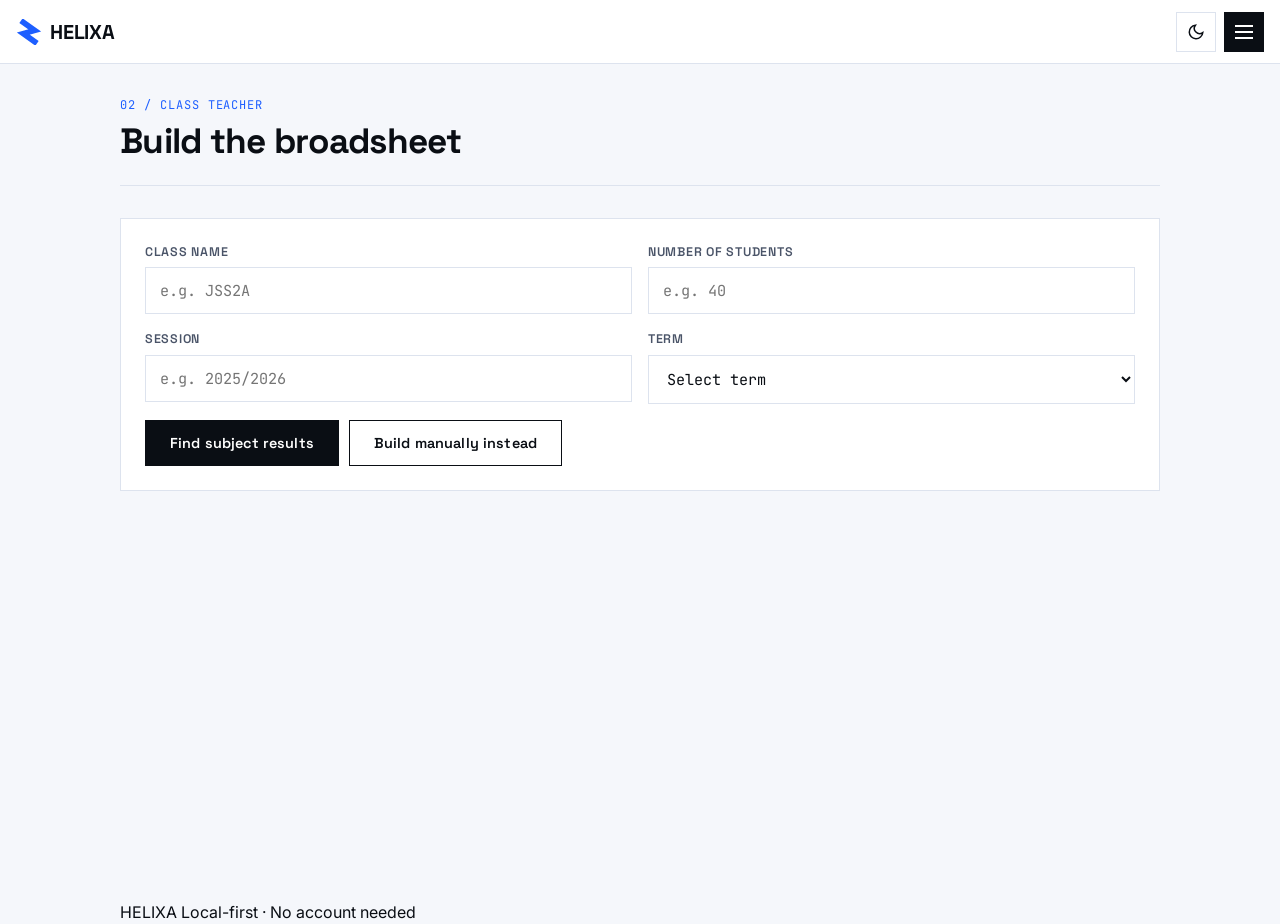
==== class-teacher.html @ 457ab2d5 "Add files via upload" ====
<!DOCTYPE html>
<html lang="en">
<head>
<meta charset="UTF-8">
<meta name="viewport" content="width=device-width, initial-scale=1.0">
<title>Class Teacher — HELIXA</title>
<link rel="preconnect" href="https://fonts.googleapis.com">
<link href="https://fonts.googleapis.com/css2?family=Space+Grotesk:wght@500;600;700&family=Inter:wght@400;500;600&family=JetBrains+Mono:wght@400;500;600;700&display=swap" rel="stylesheet">
<link rel="stylesheet" href="style.css">
</head>
<body>

<nav class="navbar">
  <a href="index.html" class="brand">
    <svg class="brand-mark" viewBox="0 0 32 32" aria-hidden="true">
      <path class="strand" d="M9 4 L23 14 L9 18 L23 28"/>
    </svg>
    HELIXA
  </a>
  <div class="nav-actions">
    <button class="theme-toggle" aria-label="Toggle theme">
      <svg class="icon-moon" viewBox="0 0 24 24" fill="none" stroke="currentColor" stroke-width="2"><path d="M21 12.79A9 9 0 1 1 11.21 3 7 7 0 0 0 21 12.79z"/></svg>
      <svg class="icon-sun" viewBox="0 0 24 24" fill="none" stroke="currentColor" stroke-width="2"><circle cx="12" cy="12" r="5"/><path d="M12 1v2M12 21v2M4.22 4.22l1.42 1.42M18.36 18.36l1.42 1.42M1 12h2M21 12h2M4.22 19.78l1.42-1.42M18.36 5.64l1.42-1.42"/></svg>
    </button>
    <button class="menu-btn" aria-label="Open menu" aria-expanded="false">
      <span></span><span></span><span></span>
    </button>
  </div>
</nav>

<div class="drawer-overlay"></div>
<aside class="drawer" aria-hidden="true">
  <div class="drawer-header">
    <span class="brand" style="font-size:1.05rem;">Menu</span>
    <button class="drawer-close" aria-label="Close menu">&times;</button>
  </div>
  <nav class="drawer-nav">
    <a href="subject-teacher.html" class="drawer-link" data-page="subject"><span class="num">01</span>Subject Teacher</a>
    <a href="class-teacher.html" class="drawer-link" data-page="class"><span class="num">02</span>Class Teacher</a>
    <a href="history.html" class="drawer-link" data-page="history"><span class="num">03</span>History</a>
    <a href="settings.html" class="drawer-link" data-page="settings"><span class="num">04</span>Settings</a>
  </nav>
</aside>

<main>
  <div class="page-wrap">
    <div class="page-header">
      <div class="eyebrow">02 / Class Teacher</div>
      <h1>Build the broadsheet</h1>
    </div>

    <div class="card mb-24" id="setup-card">
      <div class="form-grid form-grid-2">
        <div class="field">
          <label for="className">Class name</label>
          <input type="text" id="className" placeholder="e.g. JSS2A" autocomplete="off">
          <span class="field-error" id="err-className">Class name is required</span>
        </div>
        <div class="field">
          <label for="numStudents">Number of students</label>
          <input type="number" id="numStudents" min="1" placeholder="e.g. 40">
          <span class="field-error" id="err-numStudents">Enter a valid number above 0</span>
        </div>
      </div>
      <div class="form-grid form-grid-2">
        <div class="field">
          <label for="session">Session</label>
          <input type="text" id="session" placeholder="e.g. 2025/2026" autocomplete="off">
          <span class="field-error" id="err-session">Session is required</span>
        </div>
        <div class="field">
          <label for="term">Term</label>
          <select id="term">
            <option value="">Select term</option>
            <option value="First Term">First Term</option>
            <option value="Second Term">Second Term</option>
            <option value="Third Term">Third Term</option>
          </select>
          <span class="field-error" id="err-term">Term is required</span>
        </div>
      </div>
      <div class="btn-row">
        <button class="btn btn-primary" id="findImportsBtn">Find subject results</button>
        <button class="btn btn-secondary" id="generateBtn">Build manually instead</button>
      </div>
    </div>

    <div class="card mb-24" id="import-card" style="display:none;">
      <h2 style="font-size:1.05rem; margin-bottom:6px;">Subjects found for this class</h2>
      <p class="text-secondary" style="font-size:0.85rem; margin-bottom:16px;">Select the subjects to pull into the broadsheet. Each student's saved <strong>total</strong> for that subject will be imported.</p>
      <div id="import-list"></div>
      <div class="btn-row mt-24">
        <button class="btn btn-primary" id="importBtn">Import selected</button>
      </div>
    </div>

    <div id="manual-subjects-card" class="card mb-24" style="display:none;">
      <h2 style="font-size:1.05rem; margin-bottom:6px;">Subject columns</h2>
      <p class="text-secondary" style="font-size:0.85rem; margin-bottom:16px;">Add the subjects this class takes. You'll enter each student's total per subject.</p>
      <div class="btn-row" style="margin-bottom:14px;" id="subject-chip-row"></div>
      <div class="form-grid form-grid-2" style="align-items:end;">
        <div class="field" style="margin-bottom:0;">
          <label for="newSubjectName">Subject name</label>
          <input type="text" id="newSubjectName" placeholder="e.g. Mathematics">
        </div>
        <button class="btn btn-secondary" id="addSubjectBtn" style="margin-bottom:16px;">Add subject</button>
      </div>
      <div class="btn-row mt-24">
        <button class="btn btn-primary" id="buildManualBtn">Build table</button>
      </div>
    </div>

    <div id="table-section" style="display:none;">
      <div class="flex-between mb-24">
        <h2 style="font-size:1.1rem;">Broadsheet</h2>
        <span class="text-secondary" id="table-meta" style="font-size:0.85rem;"></span>
      </div>

      <div class="table-scroll mb-24">
        <table class="results" id="scoreTable">
          <thead>
            <tr id="theadRow">
              <th>S/No</th>
              <th>Student Name</th>
              <!-- subject columns injected here -->
              <th>Total</th>
              <th>Average</th>
              <th>Position</th>
            </tr>
          </thead>
          <tbody id="tableBody"></tbody>
        </table>
      </div>

      <div class="btn-row mb-24">
        <button class="btn btn-primary" id="computeBtn">Compute</button>
        <button class="btn btn-secondary" id="saveBtn">Save</button>
        <button class="btn btn-ghost" id="resetBtn">Reset</button>
      </div>

      <div id="summary-section" style="display:none;">
        <div class="stat-grid mb-24">
          <div class="stat-card">
            <span class="stat-value" id="stat-total">—</span>
            <span class="stat-label">Total Students</span>
          </div>
          <div class="stat-card">
            <span class="stat-value" id="stat-passed">—</span>
            <span class="stat-label">Passed</span>
          </div>
          <div class="stat-card">
            <span class="stat-value" id="stat-failed">—</span>
            <span class="stat-label">Failed</span>
          </div>
          <div class="stat-card">
            <span class="stat-value" id="stat-highest">—</span>
            <span class="stat-label">Highest Average</span>
          </div>
          <div class="stat-card">
            <span class="stat-value" id="stat-lowest">—</span>
            <span class="stat-label">Lowest Average</span>
          </div>
          <div class="stat-card">
            <span class="stat-value" id="stat-classAvg">—</span>
            <span class="stat-label">Class Average</span>
          </div>
        </div>

        <div class="card">
          <h2 style="font-size:1.05rem; margin-bottom:16px;">Performance breakdown</h2>
          <div style="display:flex; flex-wrap:wrap; gap:24px; align-items:center;">
            <svg id="pieChart" width="180" height="180" viewBox="0 0 180 180" role="img" aria-label="Performance breakdown pie chart"></svg>
            <div id="pieLegend" style="display:flex; flex-direction:column; gap:8px;"></div>
          </div>
        </div>
      </div>
    </div>
  </div>
</main>

<footer>
  <div class="page-wrap">
    <span>HELIXA</span>
    <span>Local-first &middot; No account needed</span>
  </div>
</footer>

<script src="app.js"></script>
<script>
HELIXA.initChrome('class');

const settings = HELIXA.getSettings();
let currentRecord = null;
let subjectColumns = []; // array of subject name strings
let importedTotals = null; // { subjectName: [{name, total}, ...] } when using import flow

const els = {
  className: document.getElementById('className'),
  numStudents: document.getElementById('numStudents'),
  session: document.getElementById('session'),
  term: document.getElementById('term'),
  findImportsBtn: document.getElementById('findImportsBtn'),
  generateBtn: document.getElementById('generateBtn'),
  importCard: document.getElementById('import-card'),
  importList: document.getElementById('import-list'),
  importBtn: document.getElementById('importBtn'),
  manualSubjectsCard: document.getElementById('manual-subjects-card'),
  subjectChipRow: document.getElementById('subject-chip-row'),
  newSubjectName: document.getElementById('newSubjectName'),
  addSubjectBtn: document.getElementById('addSubjectBtn'),
  buildManualBtn: document.getElementById('buildManualBtn'),
  tableSection: document.getElementById('table-section'),
  theadRow: document.getElementById('theadRow'),
  tableBody: document.getElementById('tableBody'),
  tableMeta: document.getElementById('table-meta'),
  computeBtn: document.getElementById('computeBtn'),
  saveBtn: document.getElementById('saveBtn'),
  resetBtn: document.getElementById('resetBtn'),
  summarySection: document.getElementById('summary-section')
};

function clearFieldError(id) {
  const input = document.getElementById(id);
  const err = document.getElementById('err-' + id);
  if (input) input.classList.remove('invalid');
  if (err) err.classList.remove('show');
}
function setFieldError(id) {
  const input = document.getElementById(id);
  const err = document.getElementById('err-' + id);
  if (input) input.classList.add('invalid');
  if (err) err.classList.add('show');
}

function validateSetup() {
  let valid = true;
  ['className', 'session'].forEach(id => {
    clearFieldError(id);
    if (!HELIXA.validateRequired(els[id].value)) { setFieldError(id); valid = false; }
  });
  clearFieldError('term');
  if (!HELIXA.validateRequired(els.term.value)) { setFieldError('term'); valid = false; }
  clearFieldError('numStudents');
  const n = Number(els.numStudents.value);
  if (!HELIXA.validateRequired(els.numStudents.value) || isNaN(n) || n <= 0 || !Number.isInteger(n)) {
    setFieldError('numStudents'); valid = false;
  }
  return valid;
}

// ---- Import flow ----

els.findImportsBtn.addEventListener('click', () => {
  if (!validateSetup()) { HELIXA.showToast('Please fix the highlighted fields', 'error'); return; }
  const matches = HELIXA.findSubjectRecords(els.className.value.trim(), els.session.value.trim(), els.term.value);
  els.manualSubjectsCard.style.display = 'none';
  if (!matches.length) {
    els.importCard.style.display = 'block';
    els.importList.innerHTML = `<div class="empty-state"><h3>No saved subject results found</h3><p>Nothing matches ${els.className.value.trim()} · ${els.session.value.trim()} · ${els.term.value} yet. Ask subject teachers to save their results first, or build the broadsheet manually.</p></div>`;
    els.importBtn.style.display = 'none';
    return;
  }
  els.importBtn.style.display = 'inline-flex';
  els.importList.innerHTML = matches.map(rec => `
    <label class="switch-row" style="cursor:pointer;">
      <span class="switch-row-text">
        <strong>${rec.subjectName}</strong>
        <span>${rec.students.length} students · saved ${HELIXA.formatDate(rec.updatedAt)}</span>
      </span>
      <input type="checkbox" class="import-check" data-record-id="${rec.id}" checked style="width:20px;height:20px;">
    </label>
  `).join('');
  els.importCard.style.display = 'block';
  els.importCard.scrollIntoView({ behavior: 'smooth', block: 'start' });
});

els.importBtn.addEventListener('click', () => {
  const checked = Array.from(document.querySelectorAll('.import-check:checked'));
  if (!checked.length) { HELIXA.showToast('Select at least one subject', 'error'); return; }

  const records = checked.map(c => HELIXA.getRecord(c.dataset.recordId));
  subjectColumns = records.map(r => r.subjectName);

  // Union of all student names across imported subjects, preserving first-seen order
  const nameOrder = [];
  const studentMap = {}; // name -> { subjectName: total }
  records.forEach(rec => {
    rec.students.forEach(s => {
      const key = s.name && s.name.trim() ? s.name.trim() : `S/No ${s.sno} (${rec.subjectName})`;
      if (!studentMap[key]) { studentMap[key] = {}; nameOrder.push(key); }
      studentMap[key][rec.subjectName] = s.total;
    });
  });

  importedTotals = { nameOrder, studentMap };
  els.numStudents.value = nameOrder.length;
  buildTable(subjectColumns, nameOrder, studentMap);
  HELIXA.showToast(`Imported ${subjectColumns.length} subject${subjectColumns.length > 1 ? 's' : ''}`, 'success');
});

// ---- Manual flow ----

els.generateBtn.addEventListener('click', () => {
  if (!validateSetup()) { HELIXA.showToast('Please fix the highlighted fields', 'error'); return; }
  els.importCard.style.display = 'none';
  els.manualSubjectsCard.style.display = 'block';
  els.manualSubjectsCard.scrollIntoView({ behavior: 'smooth', block: 'start' });
});

function renderSubjectChips() {
  els.subjectChipRow.innerHTML = subjectColumns.map((s, i) => `
    <span class="badge badge-verygood" style="display:inline-flex; align-items:center; gap:6px;">
      ${s} <button type="button" data-idx="${i}" class="remove-subject" style="background:none;border:none;color:inherit;cursor:pointer;font-weight:700;">&times;</button>
    </span>
  `).join('') || '<span class="text-secondary" style="font-size:0.85rem;">No subjects added yet</span>';

  els.subjectChipRow.querySelectorAll('.remove-subject').forEach(btn => {
    btn.addEventListener('click', () => {
      subjectColumns.splice(Number(btn.dataset.idx), 1);
      renderSubjectChips();
    });
  });
}

els.addSubjectBtn.addEventListener('click', () => {
  const name = els.newSubjectName.value.trim();
  if (!name) { HELIXA.showToast('Enter a subject name', 'error'); return; }
  if (subjectColumns.includes(name)) { HELIXA.showToast('Subject already added', 'error'); return; }
  subjectColumns.push(name);
  els.newSubjectName.value = '';
  renderSubjectChips();
});

els.buildManualBtn.addEventListener('click', () => {
  if (!subjectColumns.length) { HELIXA.showToast('Add at least one subject', 'error'); return; }
  importedTotals = null;
  buildTable(subjectColumns, null, null);
});

// ---- Table building ----

function buildTable(subjects, nameOrder, studentMap) {
  // header
  const subjectHeaders = subjects.map(s => `<th data-subject="${s}">${s}</th>`).join('');
  els.theadRow.innerHTML = `<th>S/No</th><th>Student Name</th>${subjectHeaders}<th>Total</th><th>Average</th><th>Position</th>`;

  const n = Number(els.numStudents.value);
  els.tableBody.innerHTML = '';

  for (let i = 0; i < n; i++) {
    const tr = document.createElement('tr');
    const name = nameOrder ? nameOrder[i] : '';
    const subjectCells = subjects.map(s => {
      const val = studentMap && nameOrder ? (studentMap[nameOrder[i]][s] ?? '') : '';
      return `<td class="${importedTotals ? 'imported-col' : ''}"><input type="number" data-subject="${s}" min="0" value="${val}" placeholder="0"></td>`;
    }).join('');
    tr.innerHTML = `
      <td class="sno-cell">${i + 1}</td>
      <td><input type="text" class="name-input" data-field="name" value="${name}" placeholder="Student ${i + 1}"></td>
      ${subjectCells}
      <td class="col-total" data-field="total">—</td>
      <td data-field="average">—</td>
      <td class="col-position" data-field="position">—</td>
    `;
    els.tableBody.appendChild(tr);
  }

  els.tableMeta.textContent = `${els.className.value} · ${els.session.value} · ${els.term.value} · ${subjects.length} subjects`;
  els.tableSection.style.display = 'block';
  els.summarySection.style.display = 'none';
  els.tableSection.scrollIntoView({ behavior: 'smooth', block: 'start' });
}

// ---- Compute ----

function compute() {
  const rows = Array.from(els.tableBody.querySelectorAll('tr'));
  let allValid = true;
  const data = [];

  rows.forEach(tr => {
    const name = tr.querySelector('[data-field="name"]').value;
    const subjectInputs = Array.from(tr.querySelectorAll('input[data-subject]'));
    let rowTotal = 0;
    subjectInputs.forEach(input => {
      const result = HELIXA.validateScore(input.value, 100000); // class teacher totals aren't capped by CA/exam max
      if (!result.valid || Number(input.value) < 0) {
        input.classList.add('invalid');
        allValid = false;
      } else {
        input.classList.remove('invalid');
        rowTotal += Number(input.value);
      }
    });
    data.push({ tr, name, rowTotal, subjectCount: subjectInputs.length });
  });

  if (!allValid) {
    HELIXA.showToast('Some scores are invalid — check highlighted cells', 'error');
    return null;
  }

  const ranks = HELIXA.computeRanks(data, 'rowTotal');
  data.forEach((d, i) => {
    const avg = d.rowTotal / d.subjectCount;
    d.average = avg;
    d.tr.querySelector('[data-field="total"]').textContent = d.rowTotal;
    d.tr.querySelector('[data-field="average"]').textContent = avg.toFixed(1);
    d.tr.querySelector('[data-field="position"]').textContent = ordinal(ranks[i]);
  });

  renderSummary(data);
  return data;
}

function ordinal(n) {
  const s = ['th', 'st', 'nd', 'rd'];
  const v = n % 100;
  return n + (s[(v - 20) % 10] || s[v] || s[0]);
}

function renderSummary(data) {
  const boundaries = settings.gradeBoundaries;
  const averages = data.map(d => d.average);
  const total = data.length;

  const failBoundary = boundaries.find(b => b.label === 'Fail');
  const failCutoff = failBoundary ? failBoundary.max : 39;
  const passed = averages.filter(a => a > failCutoff).length;
  const failed = total - passed;
  const classAvg = averages.reduce((a, b) => a + b, 0) / total;

  document.getElementById('stat-total').textContent = total;
  document.getElementById('stat-passed').textContent = passed;
  document.getElementById('stat-failed').textContent = failed;
  document.getElementById('stat-highest').textContent = Math.max(...averages).toFixed(1);
  document.getElementById('stat-lowest').textContent = Math.min(...averages).toFixed(1);
  document.getElementById('stat-classAvg').textContent = classAvg.toFixed(1);

  // grade distribution
  const counts = {};
  boundaries.forEach(b => counts[b.label] = 0);
  averages.forEach(avg => {
    const grade = HELIXA.getGradeForScore(avg, boundaries);
    counts[grade.label] = (counts[grade.label] || 0) + 1;
  });

  drawPieChart(counts, boundaries);
  els.summarySection.style.display = 'block';
}

function drawPieChart(counts, boundaries) {
  const svg = document.getElementById('pieChart');
  const legend = document.getElementById('pieLegend');
  const total = Object.values(counts).reduce((a, b) => a + b, 0);
  const cx = 90, cy = 90, r = 80;

  if (total === 0) { svg.innerHTML = ''; legend.innerHTML = ''; return; }

  let startAngle = -90;
  let paths = '';
  let legendHtml = '';

  boundaries.forEach(b => {
    const count = counts[b.label] || 0;
    if (count === 0) return;
    const angle = (count / total) * 360;
    const endAngle = startAngle + angle;
    const largeArc = angle > 180 ? 1 : 0;

    const x1 = cx + r * Math.cos(startAngle * Math.PI / 180);
    const y1 = cy + r * Math.sin(startAngle * Math.PI / 180);
    const x2 = cx + r * Math.cos(endAngle * Math.PI / 180);
    const y2 = cy + r * Math.sin(endAngle * Math.PI / 180);

    if (count === total) {
      paths += `<circle cx="${cx}" cy="${cy}" r="${r}" fill="${b.color}"/>`;
    } else {
      paths += `<path d="M${cx},${cy} L
---- style.css ----
/* ==========================================================================
   HELIXA — Design Tokens
   ========================================================================== */

:root {
  /* Light theme (default) */
  --ink: #0A0E14;
  --paper: #FFFFFF;
  --surface: #F5F7FB;
  --surface-raised: #FFFFFF;
  --border: #DDE3EE;
  --border-strong: #0A0E14;
  --text-primary: #0A0E14;
  --text-secondary: #4A5468;
  --text-tertiary: #8A93A6;

  --signal: #1E5FFF;
  --signal-dim: #E8EFFF;
  --signal-ink: #0F2E80;

  --pass: #1FB87A;
  --pass-dim: #E4F7EE;
  --warn: #F5A623;
  --warn-dim: #FFF3DE;
  --fail: #E5484D;
  --fail-dim: #FDE8E9;

  /* grade categories */
  --grade-excellent: #1FB87A;
  --grade-verygood: #1E5FFF;
  --grade-good: #F5C518;
  --grade-fair: #F5A623;
  --grade-fail: #E5484D;

  --font-display: 'Space Grotesk', sans-serif;
  --font-body: 'Inter', sans-serif;
  --font-mono: 'JetBrains Mono', monospace;

  --radius: 0px;
  --shadow-card: 0 1px 0 rgba(10,14,20,0.06);
  --shadow-raised: 0 8px 24px rgba(10,14,20,0.10);

  --nav-height: 64px;
  --transition: 200ms cubic-bezier(0.4, 0, 0.2, 1);
}

[data-theme="dark"] {
  --ink: #F5F7FB;
  --paper: #0A0E14;
  --surface: #10151F;
  --surface-raised: #151B27;
  --border: #232B3A;
  --border-strong: #F5F7FB;
  --text-primary: #F5F7FB;
  --text-secondary: #A6AFC2;
  --text-tertiary: #5C6478;

  --signal: #4D82FF;
  --signal-dim: #16223F;
  --signal-ink: #B9CDFF;

  --pass-dim: #102A20;
  --warn-dim: #2E2410;
  --fail-dim: #2E1416;

  --shadow-card: 0 1px 0 rgba(0,0,0,0.4);
  --shadow-raised: 0 8px 32px rgba(0,0,0,0.5);
}

@media (prefers-reduced-motion: reduce) {
  *, *::before, *::after {
    animation-duration: 0.01ms !important;
    animation-iteration-count: 1 !important;
    transition-duration: 0.01ms !important;
    scroll-behavior: auto !important;
  }
}

/* ==========================================================================
   Reset & Base
   ========================================================================== */

* { box-sizing: border-box; margin: 0; padding: 0; }

html {
  scroll-behavior: smooth;
  -webkit-text-size-adjust: 100%;
}

body {
  font-family: var(--font-body);
  background: var(--surface);
  color: var(--text-primary);
  line-height: 1.5;
  -webkit-font-smoothing: antialiased;
  transition: background var(--transition), color var(--transition);
}

h1, h2, h3, h4 {
  font-family: var(--font-display);
  font-weight: 700;
  letter-spacing: -0.02em;
  line-height: 1.1;
  color: var(--text-primary);
}

a { color: inherit; }

button {
  font-family: var(--font-body);
  cursor: pointer;
}

input, select {
  font-family: var(--font-mono);
}

::selection {
  background: var(--signal);
  color: #fff;
}

:focus-visible {
  outline: 2px solid var(--signal);
  outline-offset: 2px;
}

.visually-hidden {
  position: absolute;
  width: 1px; height: 1px;
  overflow: hidden;
  clip: rect(0,0,0,0);
}

/* ==========================================================================
   Layout primitives
   ========================================================================== */

.page-wrap {
  max-width: 1080px;
  margin: 0 auto;
  padding: 0 20px;
}

main {
  padding-top: var(--nav-height);
  min-height: 100vh;
}

.section {
  padding: 40px 0;
}

@media (min-width: 768px) {
  .section { padding: 64px 0; }
}

/* ==========================================================================
   Navbar
   ========================================================================== */

.navbar {
  position: fixed;
  top: 0; left: 0; right: 0;
  height: var(--nav-height);
  background: var(--paper);
  border-bottom: 1px solid var(--border);
  display: flex;
  align-items: center;
  justify-content: space-between;
  padding: 0 16px;
  z-index: 200;
}

.brand {
  display: flex;
  align-items: center;
  gap: 8px;
  font-family: var(--font-display);
  font-weight: 700;
  font-size: 1.25rem;
  letter-spacing: -0.01em;
  text-decoration: none;
  color: var(--text-primary);
}

.brand-mark {
  width: 26px;
  height: 26px;
  flex-shrink: 0;
}

.brand-mark .strand {
  fill: none;
  stroke: var(--signal);
  stroke-width: 7;
  stroke-linecap: square;
}

.nav-actions {
  display: flex;
  align-items: center;
  gap: 8px;
}

.theme-toggle {
  width: 40px;
  height: 40px;
  display: flex;
  align-items: center;
  justify-content: center;
  background: transparent;
  border: 1px solid var(--border);
  color: var(--text-primary);
  transition: border-color var(--transition);
}

.theme-toggle:hover { border-color: var(--signal); }

.theme-toggle svg { width: 18px; height: 18px; }
.theme-toggle .icon-sun { display: none; }
[data-theme="dark"] .theme-toggle .icon-sun { display: block; }
[data-theme="dark"] .theme-toggle .icon-moon { display: none; }

.menu-btn {
  width: 40px;
  height: 40px;
  display: flex;
  flex-direction: column;
  align-items: center;
  justify-content: center;
  gap: 4px;
  background: var(--ink);
  border: none;
}

.menu-btn span {
  width: 18px;
  height: 2px;
  background: var(--paper);
  display: block;
}

/* ==========================================================================
   Drawer
   ========================================================================== */

.drawer-overlay {
  position: fixed;
  inset: 0;
  background: rgba(10,14,20,0.5);
  opacity: 0;
  pointer-events: none;
  transition: opacity var(--transition);
  z-index: 300;
}

.drawer-overlay.open {
  opacity: 1;
  pointer-events: auto;
}

.drawer {
  position: fixed;
  top: 0; right: 0;
  height: 100%;
  width: 84vw;
  max-width: 340px;
  background: var(--paper);
  border-left: 1px solid var(--border);
  transform: translateX(100%);
  transition: transform 280ms cubic-bezier(0.16, 1, 0.3, 1);
  z-index: 301;
  display: flex;
  flex-direction: column;
}

.drawer.open {
  transform: translateX(0);
}

.drawer-header {
  height: var(--nav-height);
  display: flex;
  align-items: center;
  justify-content: space-between;
  padding: 0 16px;
  border-bottom: 1px solid var(--border);
  flex-shrink: 0;
}

.drawer-close {
  width: 40px;
  height: 40px;
  display: flex;
  align-items: center;
  justify-content: center;
  background: transparent;
  border: 1px solid var(--border);
  color: var(--text-primary);
  font-size: 1.25rem;
  line-height: 1;
}

.drawer-nav {
  display: flex;
  flex-direction: column;
  flex: 1;
}

.drawer-link {
  display: flex;
  align-items: center;
  gap: 14px;
  padding: 20px 24px;
  text-decoration: none;
  color: var(--text-primary);
  font-family: var(--font-display);
  font-weight: 600;
  font-size: 1.05rem;
  border-bottom: 1px solid var(--border);
  position: relative;
  transition: background var(--transition), color var(--transition);
}

.drawer-link .num {
  font-family: var(--font-mono);
  font-size: 0.75rem;
  color: var(--text-tertiary);
  font-weight: 400;
}

.drawer-link:hover {
  background: var(--surface);
}

.drawer-link.active {
  color: var(--signal);
  background: var(--signal-dim);
}

.drawer-link.active::before {
  content: '';
  position: absolute;
  left: 0; top: 0; bottom: 0;
  width: 3px;
  background: var(--signal);
  box-shadow: 0 0 12px var(--signal);
}

.drawer-link.active .num { color: var(--signal); }

/* ==========================================================================
   Buttons
   ========================================================================== */

.btn {
  display: inline-flex;
  align-items: center;
  justify-content: center;
  gap: 8px;
  padding: 13px 24px;
  font-family: var(--font-display);
  font-weight: 600;
  font-size: 0.9rem;
  letter-spacing: 0.01em;
  border: 1px solid transparent;
  border-radius: var(--radius);
  transition: background var(--transition), border-color var(--transition), color var(--transition), transform 100ms;
  min-height: 44px;
  white-space: nowrap;
}

.btn:active { transform: scale(0.98); }

.btn-primary {
  background: var(--ink);
  color: var(--paper);
  border-color: var(--ink);
}
.btn-primary:hover { background: var(--signal); border-color: var(--signal); }

.btn-secondary {
  background: transparent;
  color: var(--text-primary);
  border-color: var(--border-strong);
}
.btn-secondary:hover { background: var(--surface); }

.btn-ghost {
  background: transparent;
  color: var(--text-secondary);
  border-color: var(--border);
}
.btn-ghost:hover { border-color: var(--text-secondary); color: var(--text-primary); }

.btn-danger {
  background: transparent;
  color: var(--fail);
  border-color: var(--fail);
}
.btn-danger:hover { background: var(--fail); color: #fff; }

.btn-sm {
  padding: 8px 16px;
  font-size: 0.8rem;
  min-height: 36px;
}

.btn-row {
  display: flex;
  flex-wrap: wrap;
  gap: 10px;
}

/* ==========================================================================
   Forms
   ========================================================================== */

.field {
  display: flex;
  flex-direction: column;
  gap: 6px;
  margin-bottom: 16px;
}

.field label {
  font-family: var(--font-display);
  font-size: 0.78rem;
  font-weight: 600;
  text-transform: uppercase;
  letter-spacing: 0.06em;
  color: var(--text-secondary);
}

.field input,
.field select {
  padding: 12px 14px;
  font-size: 0.95rem;
  background: var(--paper);
  border: 1px solid var(--border);
  border-radius: var(--radius);
  color: var(--text-primary);
  min-height: 44px;
  transition: border-color var(--transition);
  width: 100%;
}

.field input:focus,
.field select:focus {
  border-color: var(--signal);
  outline: none;
}

.field input.invalid {
  border-color: var(--fail);
  background: var(--fail-dim);
}

.field-error {
  font-size: 0.78rem;
  color: var(--fail);
  font-family: var(--font-body);
  display: none;
}

.field-error.show { display: block; }

.field-hint {
  font-size: 0.78rem;
  color: var(--text-tertiary);
}

.form-grid {
  display: grid;
  grid-template-columns: 1fr;
  gap: 0 16px;
}

@media (min-width: 640px) {
  .form-grid-2 { grid-template-columns: 1fr 1fr; }
  .form-grid-3 { grid-template-columns: 1fr 1fr 1fr; }
}

/* ==========================================================================
   Cards
   ========================================================================== */

.card {
  background: var(--paper);
  border: 1px solid var(--border);
  border-radius: var(--radius);
  padding: 24px;
}

.card-tight { padding: 16px; }

.stat-card {
  background: var(--paper);
  border: 1px solid var(--border);
  padding: 20px;
  display: flex;
  flex-direction: column;
  gap: 4px;
}

.stat-card .stat-value {
  font-family: var(--font-mono);
  font-size: 1.8rem;
  font-weight: 700;
  color: var(--text-primary);
}

.stat-card .stat-label {
  font-size: 0.78rem;
  text-transform: uppercase;
  letter-spacing: 0.06em;
  color: var(--text-tertiary);
}

.stat-grid {
  display: grid;
  grid-template-columns: repeat(2, 1fr);
  gap: 1px;
  background: var(--border);
  border: 1px solid var(--border);
}

.stat-grid .stat-card { border: none; }

@media (min-width: 640px) {
  .stat-grid { grid-template-columns: repeat(3, 1fr); }
}

/* ==========================================================================
   Tables (results)
   ========================================================================== */

.table-scroll {
  overflow-x: auto;
  border: 1px solid var(--border);
  -webkit-overflow-scrolling: touch;
}

table.results {
  width: 100%;
  border-collapse: collapse;
  font-family: var(--font-mono);
  font-size: 0.85rem;
  min-width: 560px;
}

table.results thead th {
  background: var(--ink);
  color: var(--paper);
  font-family: var(--font-display);
  font-weight: 600;
  font-size: 0.72rem;
  text-transform: uppercase;
  letter-spacing: 0.05em;
  text-align: left;
  padding: 12px 10px;
  white-space: nowrap;
  position: sticky;
  top: 0;
}

table.results tbody td {
  padding: 8px 10px;
  border-bottom: 1px solid var(--border);
  color: var(--text-primary);
}

table.results tbody tr:hover {
  background: var(--surface);
}

table.results input {
  width: 64px;
  padding: 6px 8px;
  border: 1px solid var(--border);
  background: var(--paper);
  color: var(--text-primary);
  font-family: var(--font-mono);
  font-size: 0.85rem;
  border-radius: var(--radius);
  min-height: 32px;
}

table.results input.invalid {
  border-color: var(--fail);
  background: var(--fail-dim);
}

table.results .col-total {
  font-weight: 700;
  color: var(--signal-ink);
}

table.results .col-position {
  font-weight: 700;
}

table.results .name-input {
  width: 130px;
}

.sno-cell {
  color: var(--text-tertiary);
  font-weight: 600;
}

/* tie / import animation hook */
table.results td.imported-col {
  animation: strand-merge 480ms cubic-bezier(0.16,1,0.3,1);
}

@keyframes strand-merge {
  from { transform: translateX(14px); opacity: 0; }
  to { transform: translateX(0); opacity: 1; }
}

/* ==========================================================================
   Badges / remarks
   ========================================================================== */

.badge {
  display: inline-flex;
  align-items: center;
  padding: 3px 9px;
  font-family: var(--font-display);
  font-size: 0.7rem;
  font-weight: 600;
  text-transform: uppercase;
  letter-spacing: 0.04em;
  border: 1px solid transparent;
}

.badge-excellent { color: var(--grade-excellent); border-color: var(--grade-excellent); background: var(--pass-dim); }
.badge-verygood { color: var(--grade-verygood); border-color: var(--grade-verygood); background: var(--signal-dim); }
.badge-good { color: #8a7000; border-color: var(--grade-good); background: var(--warn-dim); }
.badge-fair { color: var(--warn); border-color: var(--warn); background: var(--warn-dim); }
.badge-fail { color: var(--fail); border-color: var(--fail); background: var(--fail-dim); }

/* ==========================================================================
   Hero / landing
   ========================================================================== */

.hero {
  padding: 56px 0 40px;
}

.hero-eyebrow {
  font-family: var(--font-mono);
  font-size: 0.78rem;
  color: var(--signal);
  text-transform: uppercase;
  letter-spacing: 0.1em;
  margin-bottom: 16px;
  display: flex;
  align-items: center;
  gap: 8px;
}

.hero-eyebrow::before {
  content: '';
  width: 18px;
  height: 1px;
  background: var(--signal);
}

.hero h1 {
  font-size: clamp(2.2rem, 7vw, 3.6rem);
  margin-bottom: 18px;
}

.hero h1 .accent { color: var(--signal); }

.hero p.lead {
  font-size: 1.05rem;
  color: var(--text-secondary);
  max-width: 480px;
  margin-bottom: 32px;
}

.role-grid {
  display: grid;
  grid-template-columns: 1fr;
  gap: 14px;
  margin-top: 40px;
}

@media (min-width: 640px) {
  .role-grid { grid-template-columns: 1fr 1fr; }
}

.role-card {
  display: block;
  background: var(--paper);
  border: 1px solid var(--border);
  padding: 28px 22px;
  text-decoration: none;
  color: var(--text-primary);
  transition: border-color var(--transition), transform 150ms;
  position: relative;
  overflow: hidden;
}

.role-card:hover {
  border-color: var(--signal);
  transform: translateY(-2px);
}

.role-card .role-num {
  font-family: var(--font-mono);
  font-size: 0.75rem;
  color: var(--text-tertiary);
  margin-bottom: 14px;
  display: block;
}

.role-card h3 {
  font-size: 1.3rem;
  margin-bottom: 8px;
}

.role-card p {
  font-size: 0.88rem;
  color: var(--text-secondary);
}

.role-card .role-arrow {
  position: absolute;
  top: 24px;
  right: 22px;
  font-family: var(--font-mono);
  color: var(--signal);
  opacity: 0;
  transform: translateX(-6px);
  transition: opacity var(--transition), transform var(--transition);
}

.role-card:hover .role-arrow {
  opacity: 1;
  transform: translateX(0);
}

/* ==========================================================================
   Page header (internal pages)
   ========================================================================== */

.page-header {
  padding: 32px 0 24px;
  border-bottom: 1px solid var(--border);
  margin-bottom: 32px;
}

.page-header .eyebrow {
  font-family: var(--font-mono);
  font-size: 0.75rem;
  color: var(--signal);
  text-transform: uppercase;
  letter-spacing: 0.08em;
  margin-bottom: 8px;
}

.page-header h1 {
  font-size: clamp(1.6rem, 5vw, 2.2rem);
}

/* ==========================================================================
   Toast
   ========================================================================== */

.toast {
  position: fixed;
  bottom: 24px;
  left: 50%;
  transform: translateX(-50%) translateY(20px);
  background: var(--ink);
  color: var(--paper);
  padding: 14px 22px;
  font-family: var(--font-display);
  font-size: 0.85rem;
  font-weight: 600;
  border-left: 3px solid var(--signal);
  opacity: 0;
  pointer-events: none;
  transition: opacity var(--transition), transform var(--transition);
  z-index: 500;
  max-width: 90vw;
}

.toast.show {
  opacity: 1;
  transform: translateX(-50%) translateY(0);
}

.toast.toast-error { border-left-color: var(--fail); }
.toast.toast-success { border-left-color: var(--pass); }

/* ==========================================================================
   Empty states
   ========================================================================== */

.empty-state {
  text-align: center;
  padding: 60px 20px;
  color: var(--text-secondary);
}

.empty-state h3 {
  font-size: 1.1rem;
  margin-bottom: 8px;
  color: var(--text-primary);
}

.empty-state p {
  font-size: 0.9rem;
  max-width: 320px;
  margin: 0 auto;
}

/* ==========================================================================
   History list
   ========================================================================== */

.history-item {
  display: flex;
  align-items: center;
  justify-content: space-between;
  gap: 16px;
  padding: 18px 20px;
  background: var(--paper);
  border: 1px solid var(--border);
  margin-bottom: 10px;
}

.history-item-info { min-width: 0; }

.history-item-title {
  font-family: var(--font-display);
  font-weight: 600;
  font-size: 0.98rem;
  margin-bottom: 4px;
}

.history-item-meta {
  font-family: var(--font-mono);
  font-size: 0.75rem;
  color: var(--text-tertiary);
}

.history-item-actions {
  display: flex;
  gap: 8px;
  flex-shrink: 0;
}

.history-type-tag {
  display: inline-block;
  font-family: var(--font-mono);
  font-size: 0.65rem;
  text-transform: uppercase;
  letter-spacing: 0.05em;
  padding: 2px 6px;
  border: 1px solid var(--signal);
  color: var(--signal);
  margin-right: 8px;
}

/* ==========================================================================
   Settings
   ========================================================================== */

.settings-group {
  margin-bottom: 36px;
}

.settings-group h2 {
  font-size: 1.05rem;
  margin-bottom: 4px;
}

.settings-group .group-hint {
  font-size: 0.85rem;
  color: var(--text-secondary);
  margin-bottom: 18px;
}

.boundary-row {
  display: grid;
  grid-template-columns: 1fr 70px 70px 28px;
  gap: 8px;
  align-items: center;
  margin-bottom: 10px;
}

.boundary-row .swatch {
  width: 28px;
  height: 28px;
  border: 1px solid var(--border);
}

.switch-row {
  display: flex;
  align-items: center;
  justify-content: space-between;
  padding: 16px 0;
  border-bottom: 1px solid var(--border);
}

.switch-row-text strong {
  display: block;
  font-family: var(--font-display);
  font-size: 0.92rem;
  margin-bottom: 2px;
}

.switch-row-text span {
  font-size: 0.8rem;
  color: var(--text-secondary);
}

.switch {
  position: relative;
  width: 46px;
  height: 26px;
  flex-shrink: 0;
}

.switch input {
  opacity: 0;
  width: 0;
  height: 0;
}

.switch .track {
  position: absolute;
  inset: 0;
  background: var(--border);
  transition: background var(--transition);
  cursor: pointer;
}

.switch .thumb {
  position: absolute;
  top: 3px;
  left: 3px;
  width: 20px;
  height: 20px;
  background: var(--paper);
  border: 1px solid var(--border);
  transition: transform var(--transition);
  pointer-events: none
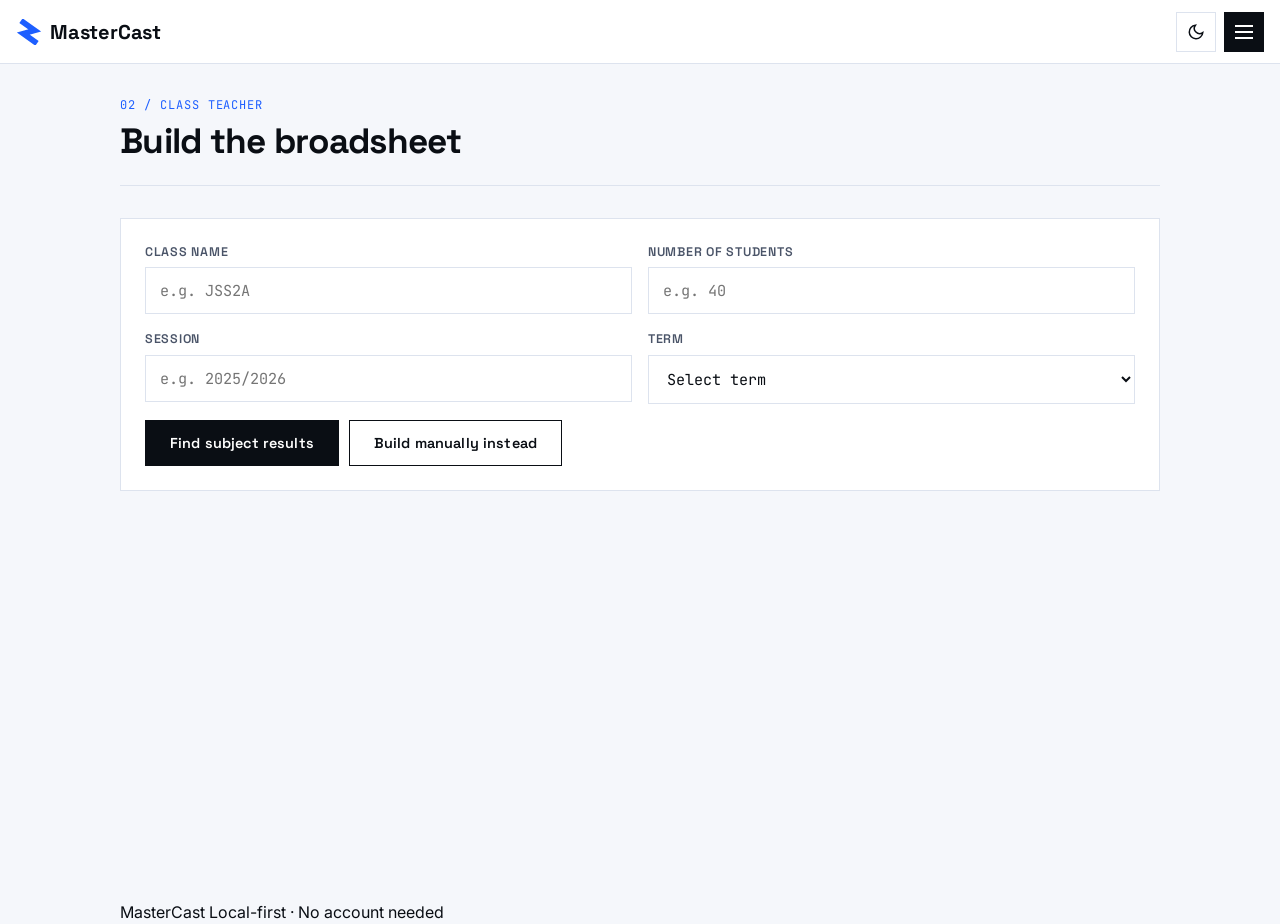
==== commit 822ec8de: "Change title and branding from HELIXA to MasterCast" ====
--- a/class-teacher.html
+++ b/class-teacher.html
@@ -3,7 +3,7 @@
 <head>
 <meta charset="UTF-8">
 <meta name="viewport" content="width=device-width, initial-scale=1.0">
-<title>Class Teacher — HELIXA</title>
+<title>Class Teacher — MasterCast</title>
 <link rel="preconnect" href="https://fonts.googleapis.com">
 <link href="https://fonts.googleapis.com/css2?family=Space+Grotesk:wght@500;600;700&family=Inter:wght@400;500;600&family=JetBrains+Mono:wght@400;500;600;700&display=swap" rel="stylesheet">
 <link rel="stylesheet" href="style.css">
@@ -15,7 +15,7 @@
     <svg class="brand-mark" viewBox="0 0 32 32" aria-hidden="true">
       <path class="strand" d="M9 4 L23 14 L9 18 L23 28"/>
     </svg>
-    HELIXA
+    MasterCast
   </a>
   <div class="nav-actions">
     <button class="theme-toggle" aria-label="Toggle theme">
@@ -180,7 +180,7 @@
 
 <footer>
   <div class="page-wrap">
-    <span>HELIXA</span>
+    <span>MasterCast</span>
     <span>Local-first &middot; No account needed</span>
   </div>
 </footer>
@@ -476,4 +476,4 @@
     if (count === total) {
       paths += `<circle cx="${cx}" cy="${cy}" r="${r}" fill="${b.color}"/>`;
     } else {
-      paths += `<path d="M${cx},${cy} L+      paths += `<path d="M${cx},${cy} L
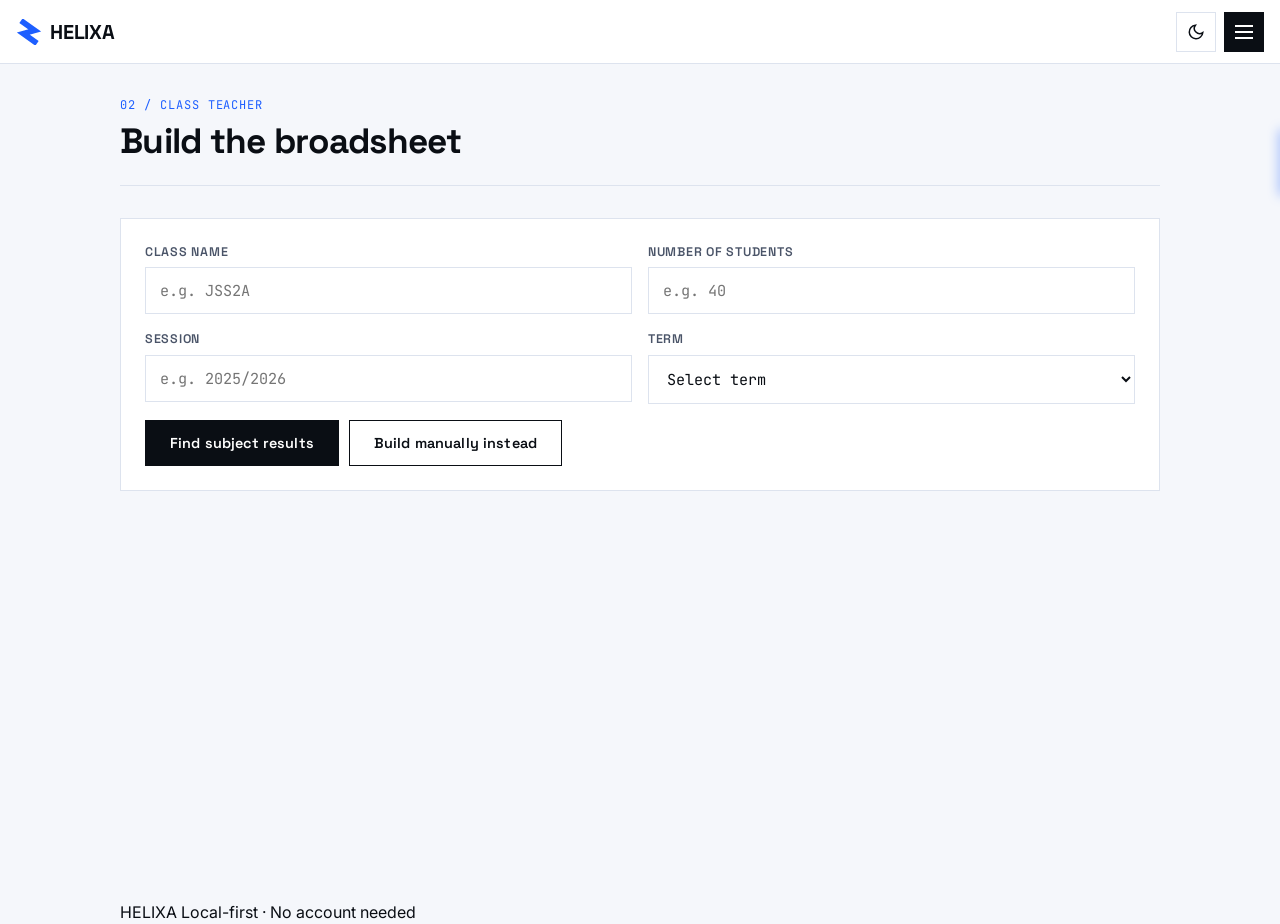
==== commit 3b2d3c9d: "Update class-teacher.html" ====
--- a/class-teacher.html
+++ b/class-teacher.html
@@ -3,7 +3,7 @@
 <head>
 <meta charset="UTF-8">
 <meta name="viewport" content="width=device-width, initial-scale=1.0">
-<title>Class Teacher — MasterCast</title>
+<title>Class Teacher — HELIXA</title>
 <link rel="preconnect" href="https://fonts.googleapis.com">
 <link href="https://fonts.googleapis.com/css2?family=Space+Grotesk:wght@500;600;700&family=Inter:wght@400;500;600&family=JetBrains+Mono:wght@400;500;600;700&display=swap" rel="stylesheet">
 <link rel="stylesheet" href="style.css">
@@ -15,7 +15,7 @@
     <svg class="brand-mark" viewBox="0 0 32 32" aria-hidden="true">
       <path class="strand" d="M9 4 L23 14 L9 18 L23 28"/>
     </svg>
-    MasterCast
+    HELIXA
   </a>
   <div class="nav-actions">
     <button class="theme-toggle" aria-label="Toggle theme">
@@ -180,7 +180,7 @@
 
 <footer>
   <div class="page-wrap">
-    <span>MasterCast</span>
+    <span>HELIXA</span>
     <span>Local-first &middot; No account needed</span>
   </div>
 </footer>
@@ -476,4 +476,90 @@
     if (count === total) {
       paths += `<circle cx="${cx}" cy="${cy}" r="${r}" fill="${b.color}"/>`;
     } else {
-      paths += `<path d="M${cx},${cy} L
+      paths += `<path d="M${cx},${cy} L${x1},${y1} A${r},${r} 0 ${largeArc} 1 ${x2},${y2} Z" fill="${b.color}"/>`;
+    }
+
+    legendHtml += `
+      <div style="display:flex; align-items:center; gap:8px; font-size:0.82rem;">
+        <span style="width:12px;height:12px;background:${b.color};display:inline-block;flex-shrink:0;"></span>
+        <span>${b.label}</span>
+        <span class="text-secondary" style="font-family:var(--font-mono);">${count}</span>
+      </div>`;
+
+    startAngle = endAngle;
+  });
+
+  svg.innerHTML = paths;
+  legend.innerHTML = legendHtml;
+}
+
+function save() {
+  const data = compute();
+  if (!data) return;
+
+  const students = data.map((d, i) => {
+    const subjects = {};
+    subjectColumns.forEach(s => {
+      const input = d.tr.querySelector(`input[data-subject="${s}"]`);
+      subjects[s] = Number(input.value || 0);
+    });
+    return {
+      sno: i + 1,
+      name: d.name || `Student ${i + 1}`,
+      subjects,
+      total: d.rowTotal,
+      average: Number(d.average.toFixed(2)),
+      position: d.tr.querySelector('[data-field="position"]').textContent
+    };
+  });
+
+  const record = currentRecord || { id: HELIXA.uuid(), type: 'class' };
+  record.className = els.className.value.trim();
+  record.session = els.session.value.trim();
+  record.term = els.term.value;
+  record.subjectColumns = subjectColumns;
+  record.students = students;
+
+  HELIXA.saveRecord(record);
+  currentRecord = record;
+  HELIXA.showToast('Saved to History', 'success');
+}
+
+function resetAll() {
+  els.tableSection.style.display = 'none';
+  els.summarySection.style.display = 'none';
+  els.importCard.style.display = 'none';
+  els.manualSubjectsCard.style.display = 'none';
+  els.tableBody.innerHTML = '';
+  subjectColumns = [];
+  importedTotals = null;
+  currentRecord = null;
+  HELIXA.showToast('Sheet reset');
+}
+
+els.computeBtn.addEventListener('click', compute);
+els.saveBtn.addEventListener('click', save);
+els.resetBtn.addEventListener('click', resetAll);
+
+// Load from History
+const params = new URLSearchParams(window.location.search);
+const loadId = params.get('load');
+if (loadId) {
+  const rec = HELIXA.getRecord(loadId);
+  if (rec && rec.type === 'class') {
+    currentRecord = rec;
+    els.className.value = rec.className;
+    els.session.value = rec.session;
+    els.term.value = rec.term;
+    els.numStudents.value = rec.students.length;
+    subjectColumns = rec.subjectColumns || [];
+    const nameOrder = rec.students.map(s => s.name);
+    const studentMap = {};
+    rec.students.forEach(s => studentMap[s.name] = s.subjects);
+    buildTable(subjectColumns, nameOrder, studentMap);
+    compute();
+  }
+}
+</script>
+</body>
+</html>
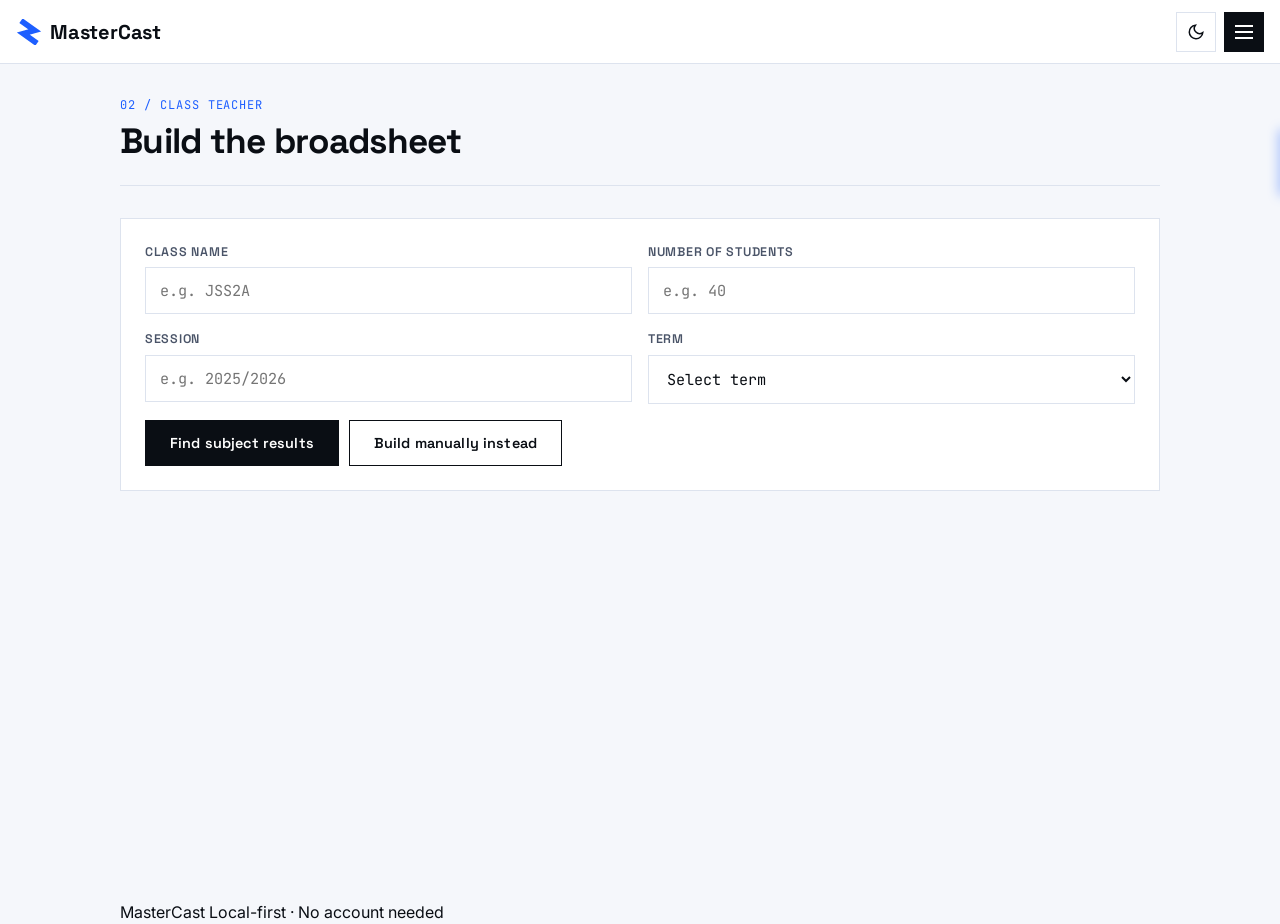
==== commit a2889bd2: "Update class-teacher.html" ====
--- a/class-teacher.html
+++ b/class-teacher.html
@@ -3,7 +3,7 @@
 <head>
 <meta charset="UTF-8">
 <meta name="viewport" content="width=device-width, initial-scale=1.0">
-<title>Class Teacher — HELIXA</title>
+<title>Class Teacher — MasterCast</title>
 <link rel="preconnect" href="https://fonts.googleapis.com">
 <link href="https://fonts.googleapis.com/css2?family=Space+Grotesk:wght@500;600;700&family=Inter:wght@400;500;600&family=JetBrains+Mono:wght@400;500;600;700&display=swap" rel="stylesheet">
 <link rel="stylesheet" href="style.css">
@@ -15,7 +15,7 @@
     <svg class="brand-mark" viewBox="0 0 32 32" aria-hidden="true">
       <path class="strand" d="M9 4 L23 14 L9 18 L23 28"/>
     </svg>
-    HELIXA
+    MasterCast
   </a>
   <div class="nav-actions">
     <button class="theme-toggle" aria-label="Toggle theme">
@@ -180,7 +180,7 @@
 
 <footer>
   <div class="page-wrap">
-    <span>HELIXA</span>
+    <span>MasterCast</span>
     <span>Local-first &middot; No account needed</span>
   </div>
 </footer>
